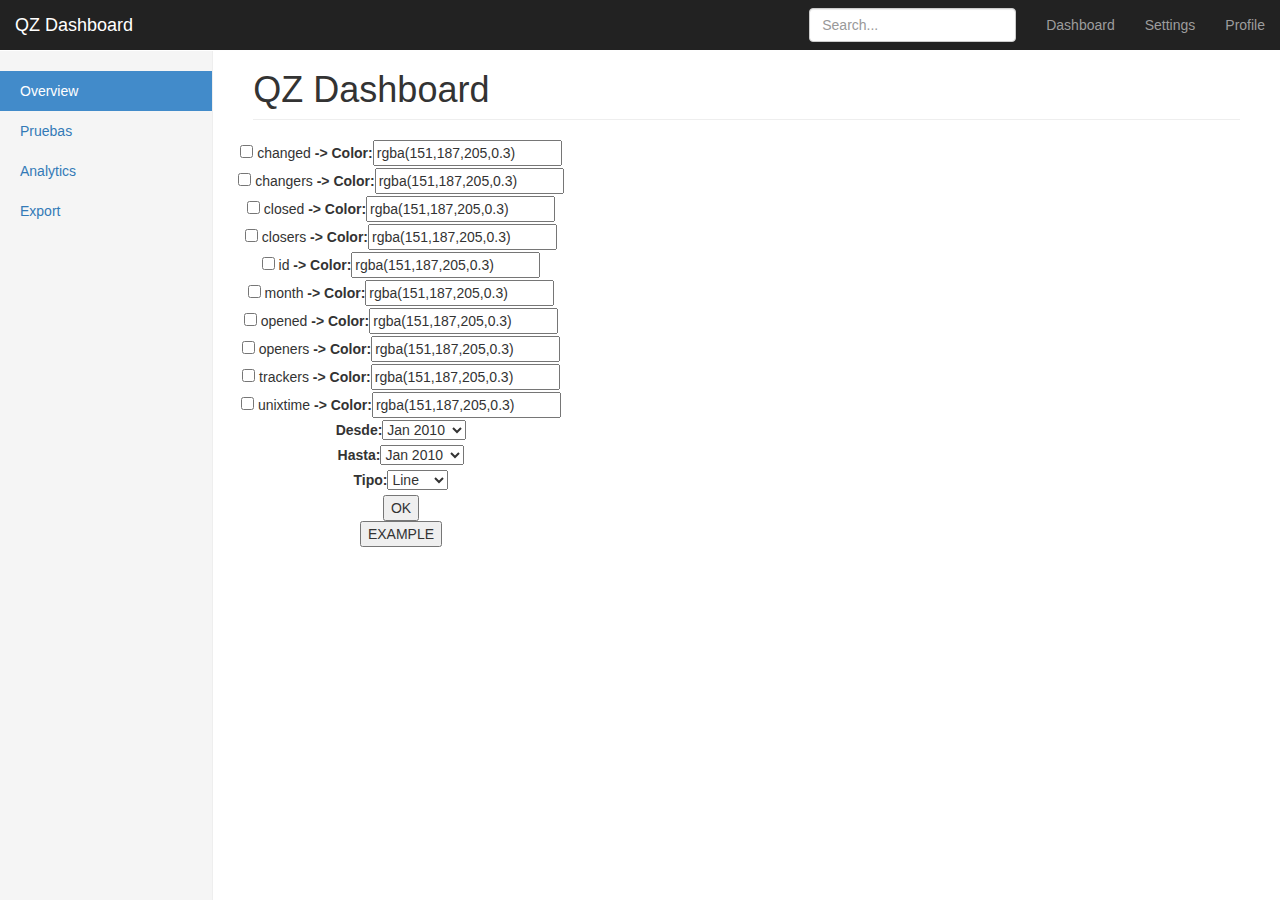
==== dashboard.html @ 91789398 "bootstrap" ====
<!DOCTYPE html>
<html lang="en">
  <head>
    <meta charset="utf-8">
    <meta http-equiv="X-UA-Compatible" content="IE=edge">
    <meta name="viewport" content="width=device-width, initial-scale=1">
    <meta name="description" content="Custom Dashboard">
    <meta name="author" content="Quan">

    <title>QZ Dashboard</title>

    <!-- CSS -->
    <link href="css/bootstrap.min.css" rel="stylesheet">
    <link href="css/dashboard.css" rel="stylesheet">

    <!-- JavaScript -->
    <script src="js/jquery.min.js"></script>
    <script src="js/bootstrap.min.js"></script>
	<script src="js/Chart.js"></script>
    <script src="js/index.js"></script>
  </head>

  <body>

    <nav class="navbar navbar-inverse navbar-fixed-top">
      <div class="container-fluid">
        <div class="navbar-header">
          <button type="button" class="navbar-toggle collapsed" data-toggle="collapse" data-target="#navbar" aria-expanded="false" aria-controls="navbar">
            <span class="sr-only">Toggle navigation</span>
            <span class="icon-bar"></span>
            <span class="icon-bar"></span>
            <span class="icon-bar"></span>
          </button>
          <a class="navbar-brand" href="#">QZ Dashboard</a>
        </div>
        <div id="navbar" class="navbar-collapse collapse">
          <ul class="nav navbar-nav navbar-right">
            <li><a href="#">Dashboard</a></li>
            <li><a href="#">Settings</a></li>
            <li><a href="#">Profile</a></li>
          </ul>
          <form class="navbar-form navbar-right">
            <input type="text" class="form-control" placeholder="Search...">
          </form>
        </div>
      </div>
    </nav>

    <div class="container-fluid">
      <div class="row">
        <div class="col-sm-3 col-md-2 sidebar">
          <ul class="nav nav-sidebar">
            <li><a href="#overview">Overview</a></li>
            <li><a href="#pruebas">Pruebas</a></li>
            <li><a href="#analytics">Analytics</a></li>
            <li><a href="#">Export</a></li>
          </ul>
          
        </div>
        <div class="col-sm-9 col-sm-offset-3 col-md-10 col-md-offset-2 main">
          <h1 class="page-header">QZ Dashboard</h1>

          <div class="row placeholders">

        <div class="pestana">
        <section id="overview">
            
            <div id="menu" style="float: left">
                <div id="algo"></div>
                <button id="example">EXAMPLE</button><br>
                <button style="display: none" id="bar">BAR</button>
                <button style="display: none" id="doughnut">DOUGHNUT</button>
                <button style="display: none" id="line">LINE</button>
                <button style="display: none" id="pie">PIE</button>
                <button style="display: none" id="polararea">PolarArea</button>
                <button style="display: none" id="radar">RADAR</button>
            </div>
		    <div style="width: 50%; float: left" class="canvas">
			    <canvas id="canvas" height="450" width="600"></canvas>
		    </div>
            <div id="legend"></div>



        </section>

        <section id="pruebas">

            <div id="prueba">
                <button onclick="prueba()">prueba</button>
            </div>
        </section>
        <section id="analytics">
          <h2 class="sub-header">Section title</h2>
          <div class="table-responsive">
            <table class="table table-striped">
              <thead>
                <tr>
                  <th>#</th>
                  <th>Header</th>
                  <th>Header</th>
                  <th>Header</th>
                  <th>Header</th>
                </tr>
              </thead>
              <tbody>
                <tr>
                  <td>1,001</td>
                  <td>Lorem</td>
                  <td>ipsum</td>
                  <td>dolor</td>
                  <td>sit</td>
                </tr>
                <tr>
                  <td>1,002</td>
                  <td>amet</td>
                  <td>consectetur</td>
                  <td>adipiscing</td>
                  <td>elit</td>
                </tr>
                <tr>
                  <td>1,003</td>
                  <td>Integer</td>
                  <td>nec</td>
                  <td>odio</td>
                  <td>Praesent</td>
                </tr>
                <tr>
                  <td>1,003</td>
                  <td>libero</td>
                  <td>Sed</td>
                  <td>cursus</td>
                  <td>ante</td>
                </tr>
                <tr>
                  <td>1,004</td>
                  <td>dapibus</td>
                  <td>diam</td>
                  <td>Sed</td>
                  <td>nisi</td>
                </tr>
                <tr>
                  <td>1,005</td>
                  <td>Nulla</td>
                  <td>quis</td>
                  <td>sem</td>
                  <td>at</td>
                </tr>
                <tr>
                  <td>1,006</td>
                  <td>nibh</td>
                  <td>elementum</td>
                  <td>imperdiet</td>
                  <td>Duis</td>
                </tr>
                <tr>
                  <td>1,007</td>
                  <td>sagittis</td>
                  <td>ipsum</td>
                  <td>Praesent</td>
                  <td>mauris</td>
                </tr>
                <tr>
                  <td>1,008</td>
                  <td>Fusce</td>
                  <td>nec</td>
                  <td>tellus</td>
                  <td>sed</td>
                </tr>
                <tr>
                  <td>1,009</td>
                  <td>augue</td>
                  <td>semper</td>
                  <td>porta</td>
                  <td>Mauris</td>
                </tr>
                <tr>
                  <td>1,010</td>
                  <td>massa</td>
                  <td>Vestibulum</td>
                  <td>lacinia</td>
                  <td>arcu</td>
                </tr>
                <tr>
                  <td>1,011</td>
                  <td>eget</td>
                  <td>nulla</td>
                  <td>Class</td>
                  <td>aptent</td>
                </tr>
                <tr>
                  <td>1,012</td>
                  <td>taciti</td>
                  <td>sociosqu</td>
                  <td>ad</td>
                  <td>litora</td>
                </tr>
                <tr>
                  <td>1,013</td>
                  <td>torquent</td>
                  <td>per</td>
                  <td>conubia</td>
                  <td>nostra</td>
                </tr>
                <tr>
                  <td>1,014</td>
                  <td>per</td>
                  <td>inceptos</td>
                  <td>himenaeos</td>
                  <td>Curabitur</td>
                </tr>
                <tr>
                  <td>1,015</td>
                  <td>sodales</td>
                  <td>ligula</td>
                  <td>in</td>
                  <td>libero</td>
                </tr>
              </tbody>
            </table>
          </div>
        </Section>
        </div>
          </div>

          
        </div>
      </div>
    </div>

    <!-- Bootstrap core JavaScript
    ================================================== -->
    <!-- Placed at the end of the document so the pages load faster -->
    <script src="../../assets/js/docs.min.js"></script>
    <!-- IE10 viewport hack for Surface/desktop Windows 8 bug -->
    <script src="../../assets/js/ie10-viewport-bug-workaround.js"></script>
  </body>
</html>
---- css/dashboard.css ----
/*
 * Base structure
 */

/* Move down content because we have a fixed navbar that is 50px tall */
body {
  padding-top: 50px;
}


/*
 * Global add-ons
 */

.sub-header {
  padding-bottom: 10px;
  border-bottom: 1px solid #eee;
}

/*
 * Top navigation
 * Hide default border to remove 1px line.
 */
.navbar-fixed-top {
  border: 0;
}

/*
 * Sidebar
 */

/* Hide for mobile, show later */
.sidebar {
  display: none;
}
@media (min-width: 768px) {
  .sidebar {
    position: fixed;
    top: 51px;
    bottom: 0;
    left: 0;
    z-index: 1000;
    display: block;
    padding: 20px;
    overflow-x: hidden;
    overflow-y: auto; /* Scrollable contents if viewport is shorter than content. */
    background-color: #f5f5f5;
    border-right: 1px solid #eee;
  }
}

/* Sidebar navigation */
.nav-sidebar {
  margin-right: -21px; /* 20px padding + 1px border */
  margin-bottom: 20px;
  margin-left: -20px;
}
.nav-sidebar > li > a {
  padding-right: 20px;
  padding-left: 20px;
}
.nav-sidebar > .active > a,
.nav-sidebar > .active > a:hover,
.nav-sidebar > .active > a:focus {
  color: #fff;
  background-color: #428bca;
}


/*
 * Main content
 */

.main {
  padding: 20px;
}
@media (min-width: 768px) {
  .main {
    padding-right: 40px;
    padding-left: 40px;
  }
}
.main .page-header {
  margin-top: 0;
}


/*
 * Placeholder dashboard ideas
 */

.placeholders {
  margin-bottom: 30px;
  text-align: center;
}
.placeholders h4 {
  margin-bottom: 0;
}
.placeholder {
  margin-bottom: 20px;
}
.placeholder img {
  display: inline-block;
  border-radius: 50%;
}
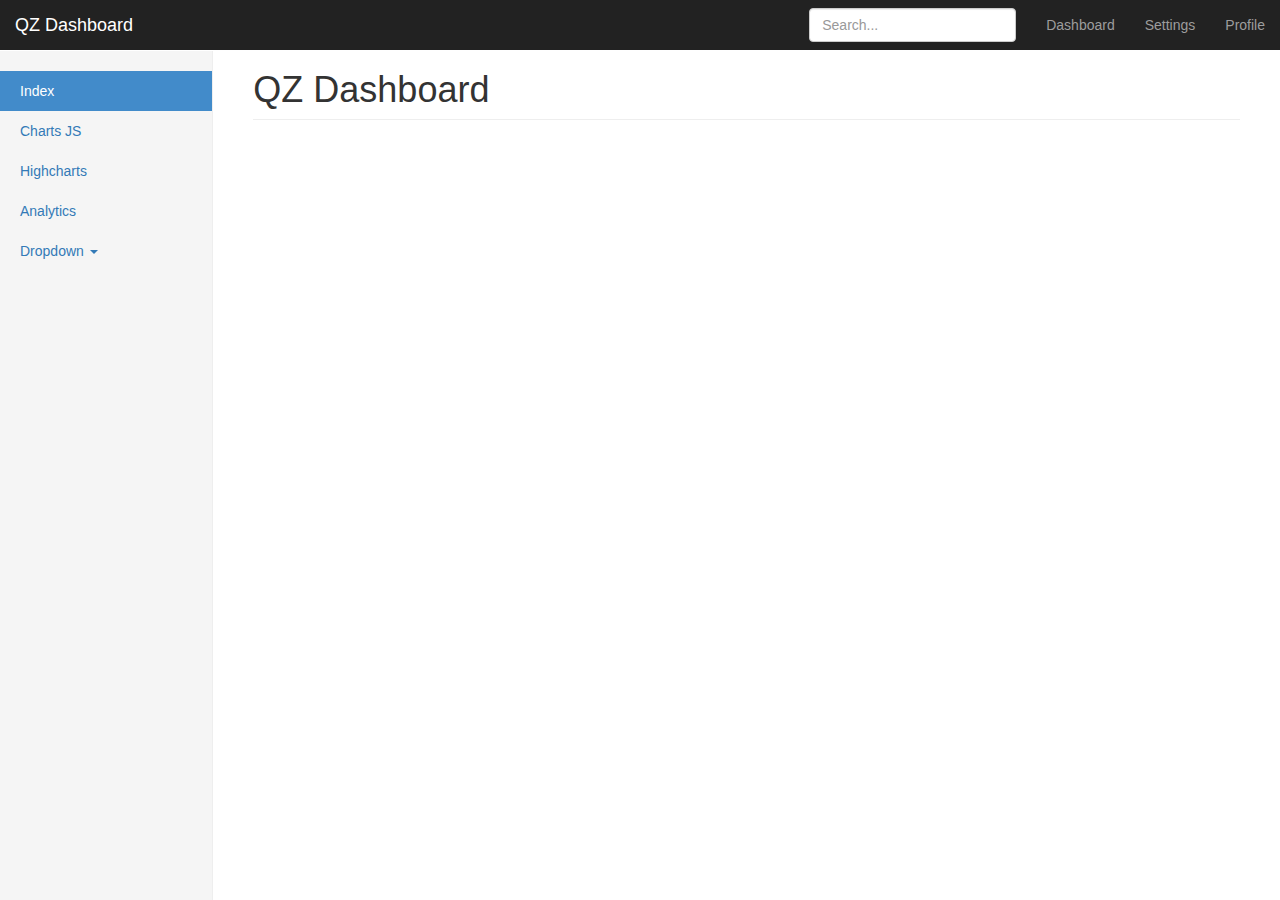
==== commit 2bc0d788: "highcharts" ====
--- a/dashboard.html
+++ b/dashboard.html
@@ -17,6 +17,7 @@
     <script src="js/jquery.min.js"></script>
     <script src="js/bootstrap.min.js"></script>
 	<script src="js/Chart.js"></script>
+    <script src="js/highcharts.js"></script>
     <script src="js/index.js"></script>
   </head>
 
@@ -50,46 +51,47 @@
       <div class="row">
         <div class="col-sm-3 col-md-2 sidebar">
           <ul class="nav nav-sidebar">
-            <li><a href="#overview">Overview</a></li>
-            <li><a href="#pruebas">Pruebas</a></li>
+            <li><a href="#index">Index</a></li>
+            <li><a href="#chartsjs">Charts JS</a></li>
+            <li><a href="#highcharts">Highcharts</a></li>
             <li><a href="#analytics">Analytics</a></li>
-            <li><a href="#">Export</a></li>
+            <li class="dropdown">
+              <a href="#" data-toggle="dropdown" role="button" aria-expanded="false">Dropdown <span class="caret"></span></a>
+              <ul class="dropdown-menu" role="menu">
+                <li><a href="#">1</a></li>
+                <li><a href="#">2</a></li>
+                <li><a href="#">Something else here</a></li>
+              </ul>
+            </li>
           </ul>
           
         </div>
         <div class="col-sm-9 col-sm-offset-3 col-md-10 col-md-offset-2 main">
           <h1 class="page-header">QZ Dashboard</h1>
-
           <div class="row placeholders">
-
         <div class="pestana">
-        <section id="overview">
+    
+        <section id="index">
             
-            <div id="menu" style="float: left">
-                <div id="algo"></div>
-                <button id="example">EXAMPLE</button><br>
-                <button style="display: none" id="bar">BAR</button>
-                <button style="display: none" id="doughnut">DOUGHNUT</button>
-                <button style="display: none" id="line">LINE</button>
-                <button style="display: none" id="pie">PIE</button>
-                <button style="display: none" id="polararea">PolarArea</button>
-                <button style="display: none" id="radar">RADAR</button>
+        </section>
+        <section id="chartsjs">
+            <div class="menu">
+                <div id="algo" class="menu-nav"></div>
             </div>
 		    <div style="width: 50%; float: left" class="canvas">
 			    <canvas id="canvas" height="450" width="600"></canvas>
 		    </div>
             <div id="legend"></div>
-
-
-
         </section>
 
-        <section id="pruebas">
-
-            <div id="prueba">
-                <button onclick="prueba()">prueba</button>
+        <section id="highcharts">
+            <div class="menu">
+                <div class="menu-nav"></div>
             </div>
+            <div id="hcanvas"></div>
         </section>
+
+
         <section id="analytics">
           <h2 class="sub-header">Section title</h2>
           <div class="table-responsive">
--- a/css/dashboard.css
+++ b/css/dashboard.css
@@ -61,7 +61,8 @@
 }
 .nav-sidebar > .active > a,
 .nav-sidebar > .active > a:hover,
-.nav-sidebar > .active > a:focus {
+.nav-sidebar > .active > a:focus ,
+.dropdown-menu {
   color: #fff;
   background-color: #428bca;
 }
@@ -103,3 +104,6 @@
   display: inline-block;
   border-radius: 50%;
 }
+.menu {
+    float: left;
+}
